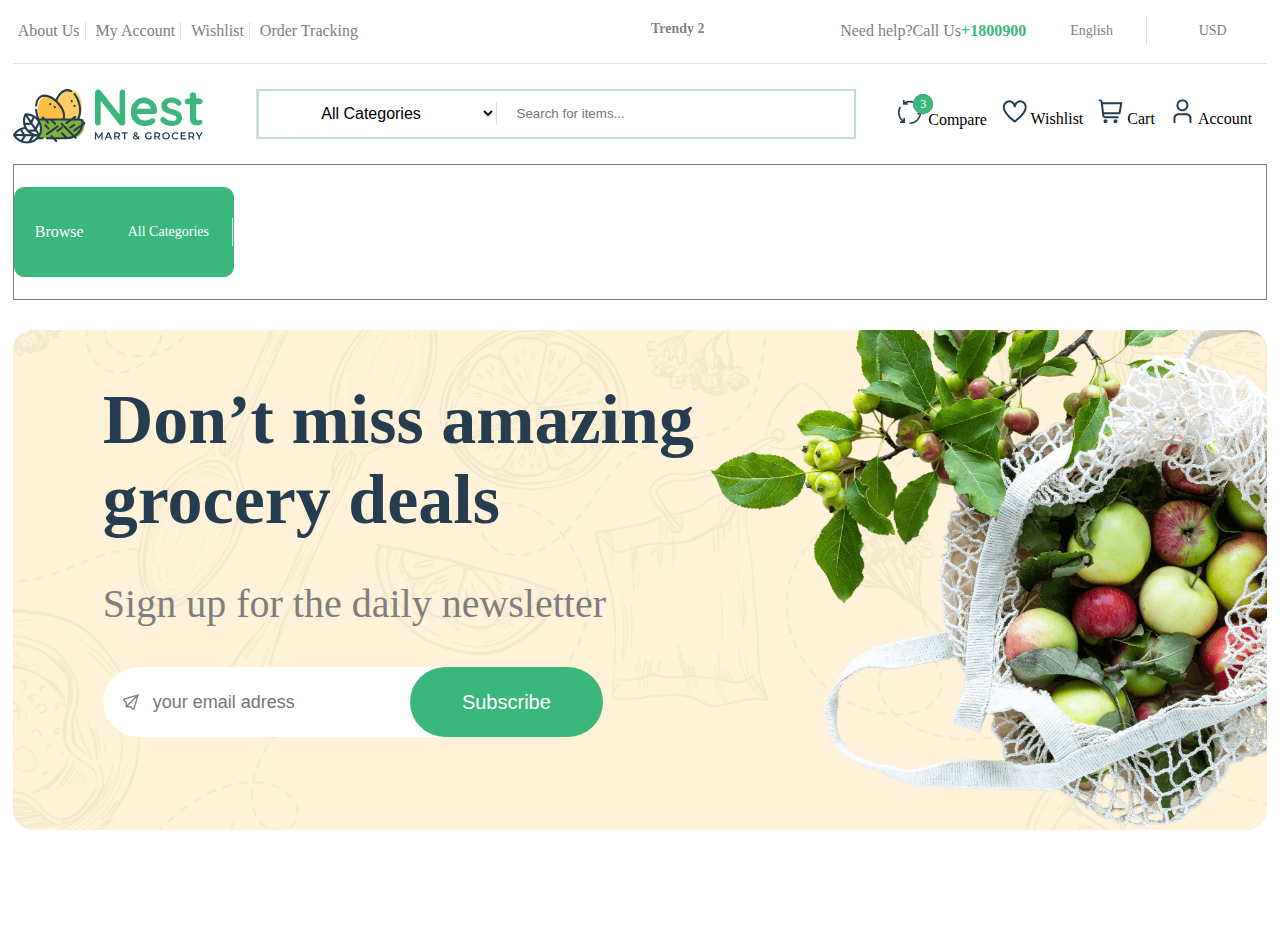
==== index.html @ 227a8813 "added" ====
<!DOCTYPE html>
<html lang="en">
  <head>
    <meta charset="UTF-8" />
    <meta name="viewport" content="width=device-width, initial-scale=1.0" />
    <link rel="stylesheet" href="./src/css/style.css" />
    <link
      rel="stylesheet"
      href="https://cdnjs.cloudflare.com/ajax/libs/font-awesome/6.4.2/css/all.min.css"
      integrity="sha512-z3gLpd7yknf1YoNbCzqRKc4qyor8gaKU1qmn+CShxbuBusANI9QpRohGBreCFkKxLhei6S9CQXFEbbKuqLg0DA=="
      crossorigin="anonymous"
      referrerpolicy="no-referrer"
    />
    <title>Document</title>
  </head>
  <body>
    <header>
      <div class="header_top">
        <div class="header_top_left">
          <ul>
            <li>About Us</li>
            <li>My Account</li>
            <li>Wishlist</li>
            <li>Order Tracking</li>
          </ul>
        </div>
        <div class="header_top_center">
          <marquee> Trendy 25silver jewelry, save up 35% off today </marquee>
        </div>
        <div class="header_top_right">
          <div class="call_operator">
            <ul>
              <li>Need help?Call Us</li>
              <li>+1800900</li>
            </ul>
          </div>
          <div class="lang_menu">
            <div class="selected_lang">
              English
              <i class="fa-solid fa-angle-down"></i>
            </div>
            <ul>
              <li>
                <a href="#" class="fr">Français</a>
              </li>
              <li>
                <a href="#" class="de">Deutsch</a>
              </li>
              <li>
                <a href="#" class="ru">Pусский</a>
              </li>
              <li>
                <a href="#" class="us">English</a>
              </li>
            </ul>
          </div>
          <div class="currency_menu">
            <div class="selected_currency">
              USD
              <i class="fa-solid fa-angle-down"></i>
            </div>
            <ul>
              <li>
                <a href="#" class="fr">Français</a>
              </li>
              <li>
                <a href="#" class="de">Deutsch</a>
              </li>
              <li>
                <a href="#" class="ru">Pусский</a>
              </li>
              <li>
                <a href="#" class="us">English</a>
              </li>
            </ul>
          </div>
        </div>
      </div>
      <div class="header_middle">
        <div class="logo">
          <img src="./src/img/logo.svg" alt="" />
        </div>
        <div class="search">
          <div class="form">
            <select name="All Categories" id="category">
              <option value="categories">All Categories</option>
              <option value="accessories">Accessories</option>
              <option value="Basketball">Basketball</option>
              <option value="customise">customise</option>
              <option value="Decor">Decor</option>
            </select>
            <div class="search_icon">
              <input
                type="search"
                name=""
                id=""
                placeholder="Search for items..."
              />
              <button>
                <i class="fa-solid fa-magnifying-glass"></i>
              </button>
            </div>
          </div>
        </div>
        <div class="social_media">
          <ul>
            <li>
              <img src="./src/img/icon-compare.svg" alt="" />
              Compare
            </li>
            <li>
              <img src="./src/img/icon-heart.svg" alt="" />
              Wishlist
            </li>
            <li>
              <img src="./src/img/icon-cart.svg" alt="" />
              Cart
            </li>
            <li>
              <img src="./src/img/icon-user.svg" alt="" />
              Account
            </li>
          </ul>
        </div>
      </div>
      <div class="header_bottom">
        <div class="header_bottom_left">
          <div>
            <i class="fa-brands fa-microsoft"></i>
            <span>Browse</span>
          </div>
          <div class="lang_menu">
            <div class="category">
              All Categories
              <i class="fa-solid fa-angle-down"></i>
            </div>
            <ul class="lang_menu_ul">
              <li>
                <a href="#" class="fr">Milks&Dairies</a>
              </li>
              <li>
                <a href="#" class="de">Clothing&Beauty</a>
              </li>
              <li>
                <a href="#" class="ru">Pet Foods&Toy</a>
              </li>
            </ul>
          </div>
        </div>
        <div></div>
        <div></div>
      </div>
    </header>
    <main>
      <section class="banner">
        <div class="content">
          <h1>Don’t miss amazing<br />grocery deals</h1>
          <p>Sign up for the daily newsletter</p>
          <form action="">
            <input type="email" name="" id="" placeholder="your email adress" />
            <button type="submit">Subscribe</button>
          </form>
        </div>
      </section>
    </main>
  </body>
</html>
---- src/css/style.css ----
* {
    margin: 0;
    padding: 0;
    box-sizing: border-box;
}

body {
    width: 100%;
    height: 100%;
    background-color: #FFFFFF;
}

li {
    list-style: none;
}

header {
    width: 98%;
    height: 300px;
    background-color: #FFFFFF;
    margin-left: auto;
    margin-right: auto;
    display: flex;
    justify-content: space-between;
    align-items: flex-start;
    flex-direction: column;
}

.header_top {
    width: 100%;
    height: 70px;
    background-color: #FFFFFF;
    display: flex;
    justify-content: space-between;
    align-items: center;
    border-bottom: 1px solid #DEDFE2;
}

.header_top_left ul {
    display: flex;
    justify-content: space-between;
    align-items: center;
    cursor: pointer;
}

.header_top_left ul li {
    margin: 5px;
    border-right: 1px solid #DEDFE2;
    padding-right: 5px;
    color: #7E7E7E;
    font-size: 16px;
}

.header_top_left ul li:nth-last-child(1) {
    border-right: none;
}

.header_top_center {
    margin: 10px;
    padding: 10px;
}

.header_top_center marquee {
    font-weight: 600;
    font-size: 14px;
    color: #7E7E7E;
}

.header_top_right {
    display: flex;
    justify-content: flex-end;
    align-items: center;
    margin-left: 80px;
}

.header_top_right div:nth-last-child(1) {
    border-right: none;
}

.call_operator {
    display: flex;
    justify-content: center;
    align-items: center;
    line-height: 10px;
}

.call_operator ul {
    display: flex;
    justify-content: center;
    align-items: center;
    color: #7E7E7E;
}

.call_operator ul li:nth-last-child(1) {
    color: #3BB77E;
    font-weight: 600;
}


.lang_menu,
.currency_menu {
    position: relative;
    border-right: 1px solid #DEDFE2;
    padding-right: 20px;
    padding-left: 10px;
}

.lang_menu ul li a:hover,
.currency_menu ul li a:hover {
    background-color: #f2f2f2;
}

.selected_lang,
.selected_currency,
.category {
    cursor: pointer;
    display: flex;
    justify-content: space-around;
    align-items: center;
    width: 90px;
    line-height: 2;
    padding-left: 5px;
    font-size: 14px;
    color: #7E7E7E;
}

.category{
    color: #fff !important;
}


.selected_lang::before,
.selected_currency::before {
    content: "";
    display: block;
    width: 16px;
    height: 16px;
    background-image: url(https://flagsapi.com/US/flat/16.png);
}

.lang_menu ul,
.currency_menu ul {
    display: none;
    margin: 0;
    padding: 0px;
    background-color: #fff;
    border: 1px solid #f8f8f8;
    box-shadow: 0px 1px 10px rgba(0, 0, 0, 0.2);
    border-radius: 5px;
    width: 120px;
    position: absolute;
    top: 50px;
    left: 0;
}

.category ul{
    display: none;
    margin: 0;
    padding: 0px;
    background-color: #fff;
    border: 1px solid #f8f8f8;
    box-shadow: 0px 1px 10px rgba(0, 0, 0, 0.2);
    border-radius: 5px;
    width: 200px;
    position: absolute;
    top: 50px;
    left: 0;
}

.lang_menu ul li,
.currency_menu ul li{
    list-style: none;
    display: flex;
    justify-content: space-between;
    align-items: center;
}

.lang_menu_ul li{
width: 200px;
height: 50px;
background-color: yellow;
margin: 5px;
}

.lang_menu ul li a,
.currency_menu ul li a {
    text-decoration: none;
    width: 120px;
    display: block;
    padding: 2px 5px;
    margin-left: 5px;
}

.lang_menu ul li a::before,
.currency_menu ul li a::before {
    content: "";
    display: inline-block;
    vertical-align: middle;
    margin-right: 5px;
    width: 30px;
    height: 30px;
}

.fr::before {
    background-image: url(../img/category-1.svg);
    background-position: center;
    background-repeat: no-repeat;
    background-size: 100%;
}

.de::before {
    background-image: url(../img/category-2.svg);
}

.ru::before {
    background-image: url(../img/category-3.svg);
}

.fr::before {
    background-image: url(https://flagsapi.com/FR/flat/16.png);
}

.lang_menu:hover ul,
.currency_menu:hover ul {
    display: block;
    z-index: 1;
}

.header_middle {
    width: 100%;
    height: 100px;
    background-color: #FFFFFF;
    display: flex;
    justify-content: space-between;
    align-items: center;
}

.logo {
    width: 200px;
    height: 100px;
}

.logo img {
    width: 100%;
    height: 100%;
    object-fit: contain;
}

.search {
    width: 600px;
    height: 50px;
    background-color: blue;
    outline: none;
    border: none;
    border-left: 1px solid rgb(227, 220, 220);
}

.form {
    display: flex;
    align-items: center;
    justify-content: flex-start;
    width: 100%;
    height: 100%;
    background-color: #FFFFFF;
    border: 2px solid #BCE3C9;
    outline: none;
}

select {
    width: 40%;
    height: 50%;
    border: none;
    outline: none;
    text-align: center;
    font-size: 16px;
    outline: none;
    border-right: 1px solid rgb(227, 220, 220);
    background-color: transparent;
}

.search_icon {
    width: 60%;
    height: 100%;
    background-color: white;
    display: flex;
    justify-content: space-between;
    align-items: center;
}

.search input {
    display: flex;
    justify-content: center;
    align-items: center;
    width: 100%;
    height: 100%;
    outline: none;
    border: none;
    background-color: transparent;
    text-indent: 10px;
    padding-left: 10px;
}

.search_icon button {
    width: 70px;
    height: 100%;
    display: flex;
    background-color: transparent;
    justify-content: center;
    align-items: center;
    font-size: 20px;
    outline: none;
    color: #7E7E7E;
    border: none;
    cursor: pointer;
}



.social_media ul {
    display: flex;
    justify-content: space-between;
    align-items: center;
    position: relative;
    cursor: pointer;
}

.social_media ul li {
    margin-right: 15px;
}

.social_media ul li:before {
    margin-right: 5px;
    width: 20px;
    height: 20px;
    border-radius: 50%;
    position: absolute;
    background-color: #3BB77E;
    color: white;
    top: -5px;
    left: 15px;
    text-align: center;
    font-size: 12px;
    line-height: 20px;
}



.social_media ul li:nth-child(1)::before {
    content: "1";
}

.social_media ul li:nth-child(2)::before {
    content: "2";
}

.social_media ul li:nth-child(3)::before {
    content: "3";
}


.header_bottom {
    width: 100%;
    height: 150px;
    background-color: transparent;
    display: flex;
    justify-content: space-between;
    align-items: center;
    border: 1px solid #7E7E7E;
}

.header_bottom_left {
    display: flex;
    justify-content: space-between;
    align-items: center;
    padding-left: 20px;
    border: 1px solid #3BB77E;
    width: 220px;
    height: 90px;
    border-radius: 10px;
    background-color: #3BB77E;
    color: #fff;
}

main {
    width: 100%;
}

.banner {
    width: 98%;
    height: 500px;
    background-image: url(../img/slider-1.png);
    background-position: center;
    background-size: cover;
    margin-left: auto;
    margin-right: auto;
    margin-bottom: 100px;
    border-radius: 20px;
    margin-top: 30px;
}

.content {
    display: flex;
    flex-direction: column;
    justify-content: space-between;
    align-items: flex-start;
    margin-left: 40px;
    padding: 50px;
}

.content h1 {
    font-size: 70px;
    font-weight: 600;
    color: #253D4E;
}

.content p {
    font-size: 40px;
    margin: 40px 0px;
    color: #7E7E7E;
}

form {
    width: 500px;
    max-width: 500px;
    height: 70px;
    background-color: yellow;
    display: flex;
    justify-content: center;
    align-items: center;
    border-top-right-radius: 40px;
    border-bottom-right-radius: 40px;
    border-top-left-radius: 40px;
    border-bottom-left-radius: 40px;
}

form input {
    background-image: url(../img/icon-plane.png);
    z-index: 1;
    background-position: 20px;
    background-repeat: no-repeat;
    padding-left: 50px;
    font-size: 18px;
    width: 100%;
    height: 100%;
    padding-right: 50px;
    border-top-left-radius: 40px;
    border-bottom-left-radius: 40px;
    border: none;
    outline: none;
}

form button {
    cursor: pointer;
    z-index: 2;
    margin-left: -50px;
    height: 70px;
    width: 300px;
    background: #3BB77E;
    color: white;
    border: 0;
    border-top-right-radius: 40px;
    border-bottom-right-radius: 40px;
    border-top-left-radius: 40px;
    border-bottom-left-radius: 40px;
    font-size: 20px;
}
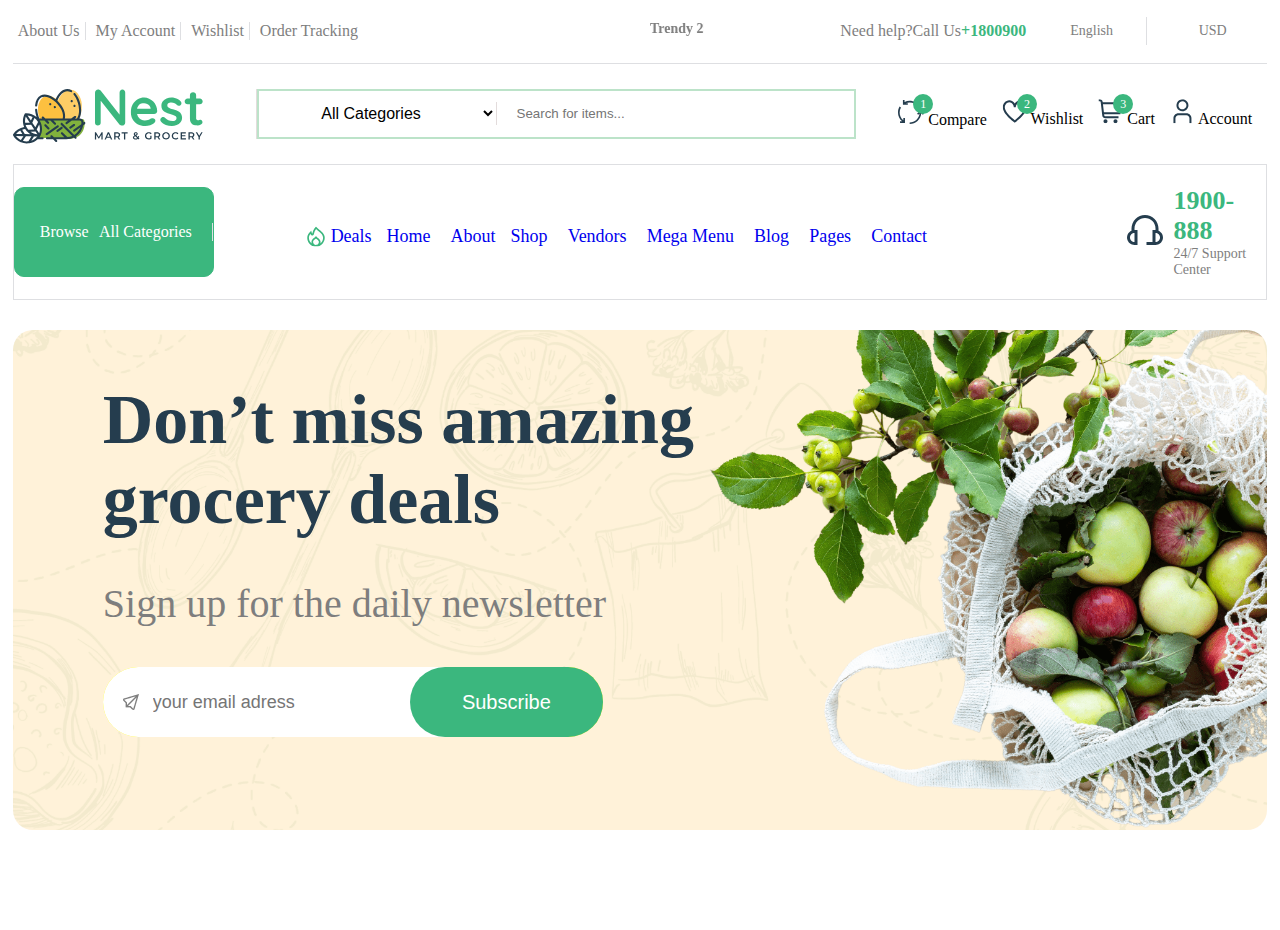
==== commit 77e908f3: "added modified" ====
--- a/index.html
+++ b/index.html
@@ -125,7 +125,7 @@
       </div>
       <div class="header_bottom">
         <div class="header_bottom_left">
-          <div>
+          <div class="header_bottom_left_item">
             <i class="fa-brands fa-microsoft"></i>
             <span>Browse</span>
           </div>
@@ -134,7 +134,7 @@
               All Categories
               <i class="fa-solid fa-angle-down"></i>
             </div>
-            <ul class="lang_menu_ul">
+            <ul>
               <li>
                 <a href="#" class="fr">Milks&Dairies</a>
               </li>
@@ -147,8 +147,53 @@
             </ul>
           </div>
         </div>
-        <div></div>
-        <div></div>
+        <div class="header_bottom_center">
+          <ul>
+            <li>
+              <img src="./src/img/icon-hot.svg" alt="" />
+              <a href="#">Deals</a>
+            </li>
+            <li>
+              <a href="#">Home</a>
+              <i class="fa-solid fa-angle-down"></i>
+            </li>
+            <li>
+              <a href="#">About</a>
+            </li>
+            <li>
+              <a href="#">Shop</a>
+              <i class="fa-solid fa-angle-down"></i>
+            </li>
+            <li>
+              <a href="#">Vendors</a>
+              <i class="fa-solid fa-angle-down"></i>
+            </li>
+            <li>
+              <a href="#">Mega Menu</a>
+              <i class="fa-solid fa-angle-down"></i>
+            </li>
+            <li>
+              <a href="#">Blog</a>
+              <i class="fa-solid fa-angle-down"></i>
+            </li>
+            <li>
+              <a href="#">Pages</a>
+              <i class="fa-solid fa-angle-down"></i>
+            </li>
+            <li>
+              <a href="#">Contact</a>
+            </li>
+          </ul>
+        </div>
+        <div class="header_bottom_right">
+          <div>
+            <img src="./src/img/icon-headphone.svg" alt="">
+          </div>
+          <article>
+            <p>1900-<br>888</p>
+            <span>24/7 Support <br>Center</span>
+          </article>
+        </div>
       </div>
     </header>
     <main>
@@ -162,6 +207,9 @@
           </form>
         </div>
       </section>
+      <section>
+        
+      </section>
     </main>
   </body>
 </html>
--- a/src/css/style.css
+++ b/src/css/style.css
@@ -8,6 +8,7 @@
     width: 100%;
     height: 100%;
     background-color: #FFFFFF;
+    min-width: 700px;
 }
 
 li {
@@ -96,6 +97,11 @@
     font-weight: 600;
 }
 
+.category {
+    display: flex;
+    justify-content: center;
+    align-items: center;
+}
 
 .lang_menu,
 .currency_menu {
@@ -111,8 +117,7 @@
 }
 
 .selected_lang,
-.selected_currency,
-.category {
+.selected_currency {
     cursor: pointer;
     display: flex;
     justify-content: space-around;
@@ -124,7 +129,7 @@
     color: #7E7E7E;
 }
 
-.category{
+.category {
     color: #fff !important;
 }
 
@@ -153,7 +158,7 @@
     left: 0;
 }
 
-.category ul{
+.category ul {
     display: none;
     margin: 0;
     padding: 0px;
@@ -168,18 +173,18 @@
 }
 
 .lang_menu ul li,
-.currency_menu ul li{
+.currency_menu ul li {
     list-style: none;
     display: flex;
     justify-content: space-between;
     align-items: center;
 }
 
-.lang_menu_ul li{
-width: 200px;
-height: 50px;
-background-color: yellow;
-margin: 5px;
+.lang_menu_ul li {
+    width: 200px;
+    height: 50px;
+    background-color: yellow;
+    margin: 5px;
 }
 
 .lang_menu ul li a,
@@ -201,23 +206,20 @@
     height: 30px;
 }
 
+.us::before {
+    background-image: url(https://flagsapi.com/US/flat/32.png);
+}
+
+.de::before {
+    background-image: url(https://flagsapi.com/DE/flat/32.png);
+}
+
+.ru::before {
+    background-image: url(https://flagsapi.com/RU/flat/32.png);
+}
+
 .fr::before {
-    background-image: url(../img/category-1.svg);
-    background-position: center;
-    background-repeat: no-repeat;
-    background-size: 100%;
-}
-
-.de::before {
-    background-image: url(../img/category-2.svg);
-}
-
-.ru::before {
-    background-image: url(../img/category-3.svg);
-}
-
-.fr::before {
-    background-image: url(https://flagsapi.com/FR/flat/16.png);
+    background-image: url(https://flagsapi.com/FR/flat/32.png);
 }
 
 .lang_menu:hover ul,
@@ -326,9 +328,10 @@
 
 .social_media ul li {
     margin-right: 15px;
-}
-
-.social_media ul li:before {
+    position: relative;
+}
+
+.social_media ul li::before {
     margin-right: 5px;
     width: 20px;
     height: 20px;
@@ -343,8 +346,6 @@
     line-height: 20px;
 }
 
-
-
 .social_media ul li:nth-child(1)::before {
     content: "1";
 }
@@ -358,14 +359,15 @@
 }
 
 
+
 .header_bottom {
     width: 100%;
     height: 150px;
-    background-color: transparent;
-    display: flex;
-    justify-content: space-between;
-    align-items: center;
-    border: 1px solid #7E7E7E;
+    background-color: white;
+    display: flex;
+    justify-content: space-between;
+    align-items: center;
+    border: 1px solid #DEDFE2;
 }
 
 .header_bottom_left {
@@ -374,12 +376,88 @@
     align-items: center;
     padding-left: 20px;
     border: 1px solid #3BB77E;
-    width: 220px;
+    width: 200px;
     height: 90px;
     border-radius: 10px;
     background-color: #3BB77E;
     color: #fff;
 }
+
+.header_bottom_left_item{
+    display: flex;
+    justify-content: space-between;
+    align-items: center;
+}
+
+.header_bottom_left_item span{
+    margin-left: 5px;
+}
+
+.header_bottom_center {
+    width: 700px;
+    height: 100%;
+    background-color: transparent;
+    margin-right: 80px;
+    display: flex;
+    justify-content: space-between;
+    align-items: center;
+    padding: 0 20px;
+}
+
+.header_bottom_center ul {
+    flex-wrap: wrap;
+    display: flex;
+    justify-content: space-between;
+    align-items: center;
+}
+
+.header_bottom_center ul li {
+    display: flex;
+    justify-content: space-between;
+    align-items: center;
+    cursor: pointer;
+    padding: 5px;
+    margin-top: 10px;
+}
+
+.header_bottom_center ul li i {
+    padding-left: 5px;
+    font-size: 12px;
+    color: #7E7E7E;
+}
+
+.header_bottom_center ul li a {
+    text-decoration: none;
+    font-size: 18px;
+    padding-left: 5px;
+}
+
+.header_bottom_right {
+    display: flex;
+    justify-content: space-between;
+    align-items: center;
+    margin-right: 20px;
+    background-color: transparent;
+}
+.header_bottom_right article{
+    display: flex;
+    flex-direction: column;
+    justify-content: flex-start;
+    align-items: flex-start;
+    margin-left: 10px;
+}
+
+.header_bottom_right article p{
+    font-size: 26px;
+    color: #3BB77E;
+    font-weight: 800;
+}
+
+.header_bottom_right article span{
+    color: #7E7E7E;
+    font-size: 14px;
+}
+
 
 main {
     width: 100%;
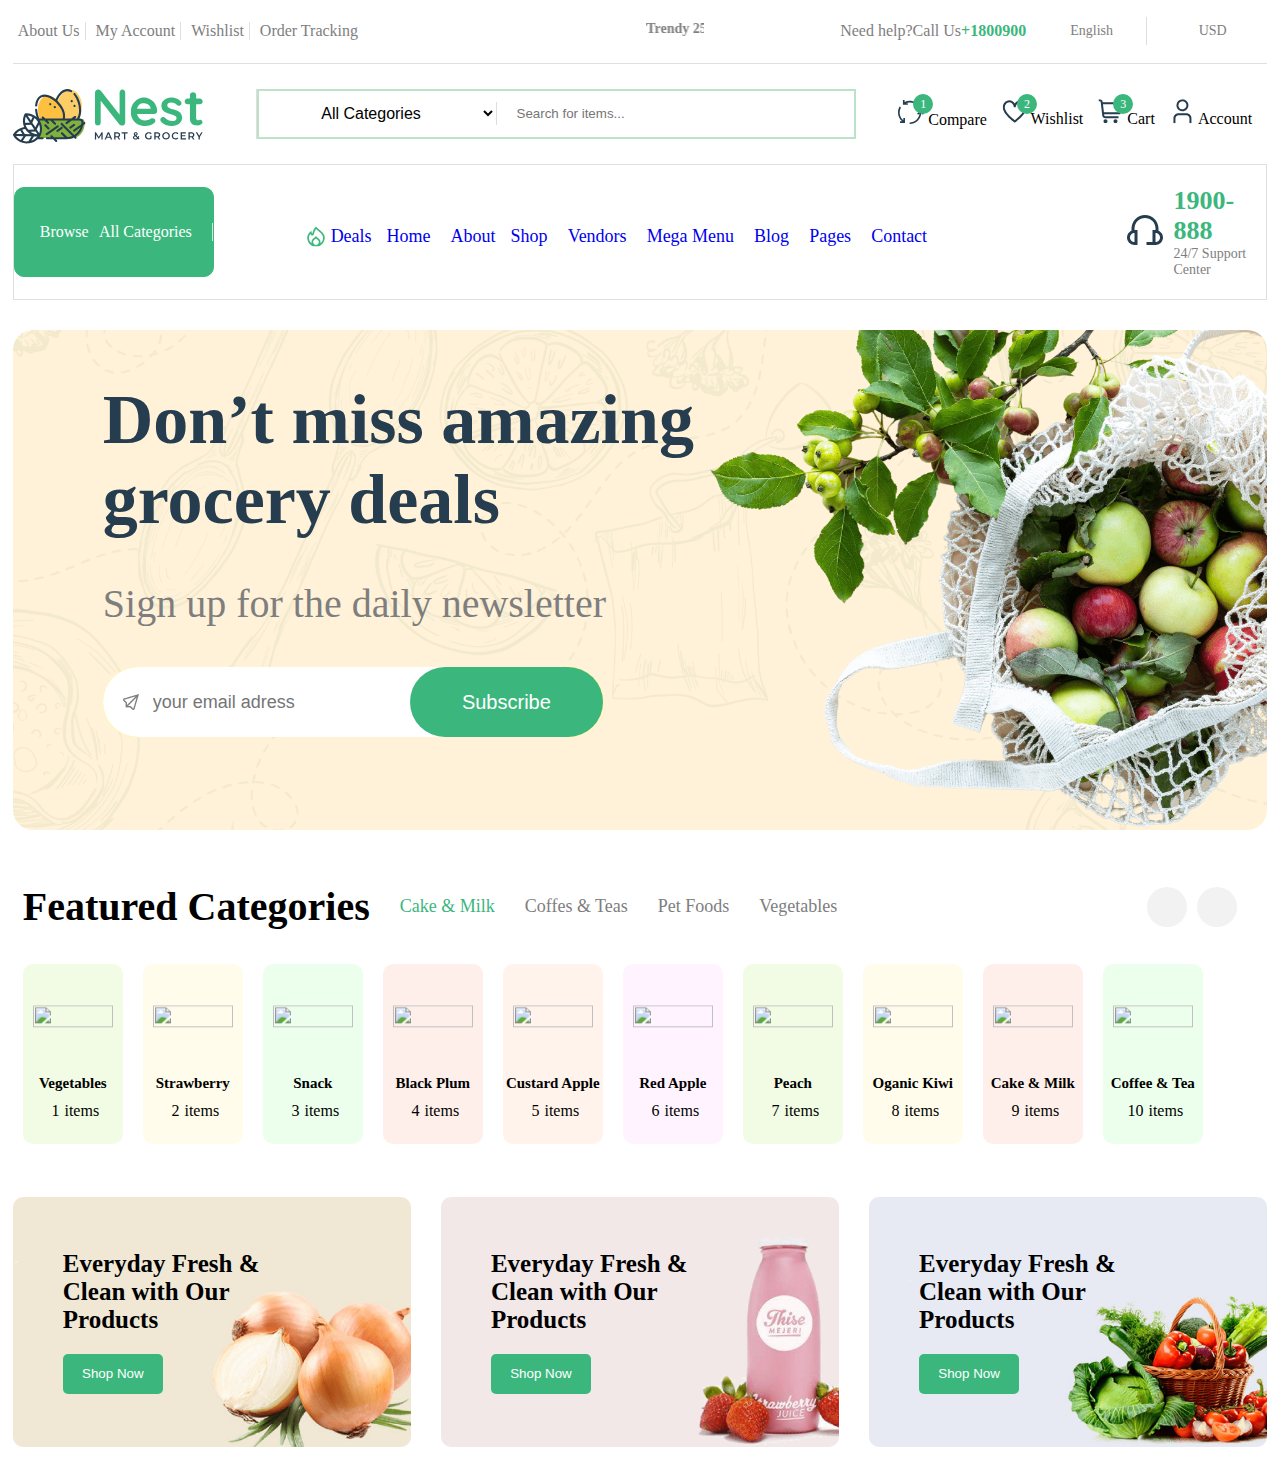
==== commit 52414fcc: "modified" ====
--- a/index.html
+++ b/index.html
@@ -11,6 +11,7 @@
       crossorigin="anonymous"
       referrerpolicy="no-referrer"
     />
+    <script src="./src/js/app.js"></script>
     <title>Document</title>
   </head>
   <body>
@@ -187,11 +188,11 @@
         </div>
         <div class="header_bottom_right">
           <div>
-            <img src="./src/img/icon-headphone.svg" alt="">
+            <img src="./src/img/icon-headphone.svg" alt="" />
           </div>
           <article>
-            <p>1900-<br>888</p>
-            <span>24/7 Support <br>Center</span>
+            <p>1900-<br />888</p>
+            <span>24/7 Support <br />Center</span>
           </article>
         </div>
       </div>
@@ -207,8 +208,69 @@
           </form>
         </div>
       </section>
-      <section>
-        
+      <section class="featured_category">
+        <div class="top">
+          <div class="top_left">
+            <div>
+              <h1>Featured Categories</h1>
+            </div>
+            <div>
+              <ul>
+                <li>
+                  <a href="#" class="selected">Cake & Milk</a>
+                </li>
+                <li>
+                  <a href="#">Coffes & Teas</a>
+                </li>
+                <li>
+                  <a href="#">Pet Foods</a>
+                </li>
+                <li>
+                  <a href="#">Vegetables</a>
+                </li>
+              </ul>
+            </div>
+          </div>
+          <div class="arrow">
+            <button>
+              <i class="fa-solid fa-arrow-left"></i>
+            </button>
+            <button>
+              <i class="fa-solid fa-arrow-right"></i>
+            </button>
+          </div>
+        </div>
+        <div class="featured_center" id="featured_cards">
+          <!-- <div class="card">
+            <div class="card_img">
+              <img src="./src/img/cat-13.png" alt="" />
+            </div>
+            <div class="center_content">
+              <h3>Cake & Milk</h3>
+              <p><span>26</span>items</p>
+            </div>
+          </div> -->
+        </div>
+        <div class="featured_bottom">
+          <div>
+            <h1>Everyday Fresh & <br> Clean with Our <br> Products</h1>
+            <button>Shop Now
+              <i class="fa-solid fa-arrow-right"></i>
+            </button>
+          </div>
+          <div>
+             <h1>Everyday Fresh & <br> Clean with Our <br> Products</h1>
+            <button>Shop Now
+              <i class="fa-solid fa-arrow-right"></i>
+            </button>
+          </div>
+          <div>
+             <h1>Everyday Fresh & <br> Clean with Our <br> Products</h1>
+            <button>Shop Now
+              <i class="fa-solid fa-arrow-right"></i>
+            </button>
+          </div>
+        </div>
       </section>
     </main>
   </body>
--- a/src/css/style.css
+++ b/src/css/style.css
@@ -358,8 +358,6 @@
     content: "3";
 }
 
-
-
 .header_bottom {
     width: 100%;
     height: 150px;
@@ -383,13 +381,13 @@
     color: #fff;
 }
 
-.header_bottom_left_item{
-    display: flex;
-    justify-content: space-between;
-    align-items: center;
-}
-
-.header_bottom_left_item span{
+.header_bottom_left_item {
+    display: flex;
+    justify-content: space-between;
+    align-items: center;
+}
+
+.header_bottom_left_item span {
     margin-left: 5px;
 }
 
@@ -439,7 +437,8 @@
     margin-right: 20px;
     background-color: transparent;
 }
-.header_bottom_right article{
+
+.header_bottom_right article {
     display: flex;
     flex-direction: column;
     justify-content: flex-start;
@@ -447,13 +446,13 @@
     margin-left: 10px;
 }
 
-.header_bottom_right article p{
+.header_bottom_right article p {
     font-size: 26px;
     color: #3BB77E;
     font-weight: 800;
 }
 
-.header_bottom_right article span{
+.header_bottom_right article span {
     color: #7E7E7E;
     font-size: 14px;
 }
@@ -471,7 +470,7 @@
     background-size: cover;
     margin-left: auto;
     margin-right: auto;
-    margin-bottom: 100px;
+    margin-bottom: 30px;
     border-radius: 20px;
     margin-top: 30px;
 }
@@ -541,4 +540,286 @@
     border-top-left-radius: 40px;
     border-bottom-left-radius: 40px;
     font-size: 20px;
+}
+
+.featured_category {
+    width: 98%;
+    height: 600px;
+    background-color: white;
+    margin-left: auto;
+    margin-right: auto;
+    /* margin-bottom: 30px; */
+    display: flex;
+    justify-content: space-between;
+    align-items: flex-start;
+    flex-direction: column;
+}
+
+.top {
+    display: flex;
+    justify-content: space-between;
+    align-items: center;
+    padding: 10px;
+    background-color: white;
+    width: 100%;
+    height: 100px;
+
+}
+
+.top_left {
+    display: flex;
+    justify-content: space-between;
+    align-items: center;
+}
+
+.selected {
+    color: #3BB77E !important;
+}
+
+
+.top_left h1 {
+    font-size: 40px;
+}
+
+.top_left ul {
+    display: flex;
+    justify-content: space-between;
+    align-items: center;
+    margin-left: 30px;
+}
+
+.top_left ul li {
+    margin-right: 30px;
+    transition: .5s;
+}
+
+.top_left ul li:hover {
+    transform: translateY(-5px);
+}
+
+.top_left ul li a {
+    text-decoration: none;
+    font-size: 18px;
+    color: #7E7E7E;
+}
+
+.arrow {
+    display: flex;
+    justify-content: space-between;
+    align-items: center;
+    margin-right: 10px;
+}
+
+.arrow button {
+    width: 40px;
+    height: 40px;
+    border-radius: 50%;
+    margin-right: 10px;
+    border: none;
+    background-color: #f2f2f2;
+    transition: .5s;
+}
+
+.arrow button:hover {
+    background-color: #3BB77E;
+}
+
+.arrow button:hover i {
+    color: white;
+}
+
+
+.arrow button i {
+    font-size: 14px;
+    color: #7E7E7E;
+}
+
+.featured_center {
+    display: flex;
+    justify-content: flex-start;
+    align-items: center;
+    width: 100%;
+    height: 200px;
+    margin-bottom: 30px;
+    background-color: transparent;
+    border-radius: 10px;
+    flex-wrap: wrap;
+}
+
+.card {
+    width: 100px;
+    height: 180px;
+    border-radius: 10px;
+    border: none;
+    display: flex;
+    flex-direction: column;
+    align-items: center;
+    padding-top: 20px;
+    margin: 10px;
+    transition: .7s;
+}
+
+.card:hover {
+    box-shadow: rgba(0, 0, 0, 0.25) 0px 14px 28px, rgba(0, 0, 0, 0.22) 0px 10px 10px;
+}
+
+.card:hover .center_content h3 {
+    color: #3BB77E;
+    font-weight: 600;
+}
+
+
+.card:nth-child(1) {
+    background-color: #F2FCE4;
+}
+
+.card:nth-child(2) {
+    background-color: #FFFCEB;
+}
+
+.card:nth-child(3) {
+    background-color: #ECFFEC;
+}
+
+.card:nth-child(4) {
+    background-color: #FEEFEA;
+}
+
+.card:nth-child(5) {
+    background-color: #FFF3EB;
+}
+
+.card:nth-child(6) {
+    background-color: #FFF3FF;
+}
+
+.card:nth-child(7) {
+    background-color: #F2FCE4;
+}
+
+.card:nth-child(8) {
+    background-color: #FFFCEB;
+}
+
+.card:nth-child(9) {
+    background-color: #FEEFEA;
+}
+
+.card:nth-child(10) {
+    background-color: #ECFFEC;
+}
+
+.card_img {
+    width: 80%;
+    height: 130px;
+    margin-left: auto;
+    margin-right: auto;
+    border: none;
+    position: relative;
+    transition: .7s ease-in;
+}
+
+.card_img img {
+    width: 100%;
+    height: 50%;
+    object-fit: cover;
+    position: absolute;
+    top: 50%;
+    left: 50%;
+    transform: translate(-50%, -50%);
+}
+
+
+.card_img:hover img {
+    width: 105%;
+}
+
+.center_content {
+    width: 100%;
+    height: 50%;
+    background-color: transparent;
+    display: flex;
+    flex-direction: column;
+    justify-content: center;
+    align-items: center;
+    margin-bottom: 20px;
+}
+
+.center_content h3 {
+    font-size: 15px;
+    padding-bottom: 10px;
+}
+
+.center_content span {
+    padding: 0 5px;
+}
+
+.featured_bottom {
+    width: 100%;
+    height: 300px;
+    background-color: transparent;
+    display: flex;
+    justify-content: space-between;
+    align-items: center;
+}
+
+.featured_bottom div{
+    width: 400px;
+    height: 250px;
+    background-position: center;
+    background-repeat: no-repeat;
+    background-size: cover;
+    border-radius: 10px;
+    display: flex;
+    justify-content: center;
+    align-items: flex-start;
+    flex-direction: column;
+    padding-left: 50px;
+    transition: .5s;
+}
+
+.featured_bottom div h1{
+    font-size: 25px;
+    transition: .5s;
+}
+
+.featured_bottom div:nth-child(1){
+    background-image: url("../img/banner-1.png");
+}
+.featured_bottom div:nth-child(2){
+    background-image: url("../img/banner-2.png");
+    margin: 0 30px;
+}
+.featured_bottom div:nth-child(3){
+    background-image: url("../img/banner-3.png");
+}
+
+.featured_bottom button{
+    margin-top: 20px;
+    width: 100px;
+    height: 40px;
+    background-color: #3BB77E;
+    color: white;
+    border: none;
+    outline: none;
+    border-radius: 5px;
+    padding-left: 5px;
+    transition: .5s;
+}
+
+.featured_bottom button i{
+    margin-left: 5px;
+}
+
+.featured_bottom div:hover{
+    filter: brightness(95%);
+}
+
+.featured_bottom div:hover h1{
+    transform: translateY(-5px);
+}
+
+.featured_bottom button:hover{
+    width: 120px;
+    background-color: orange;
 }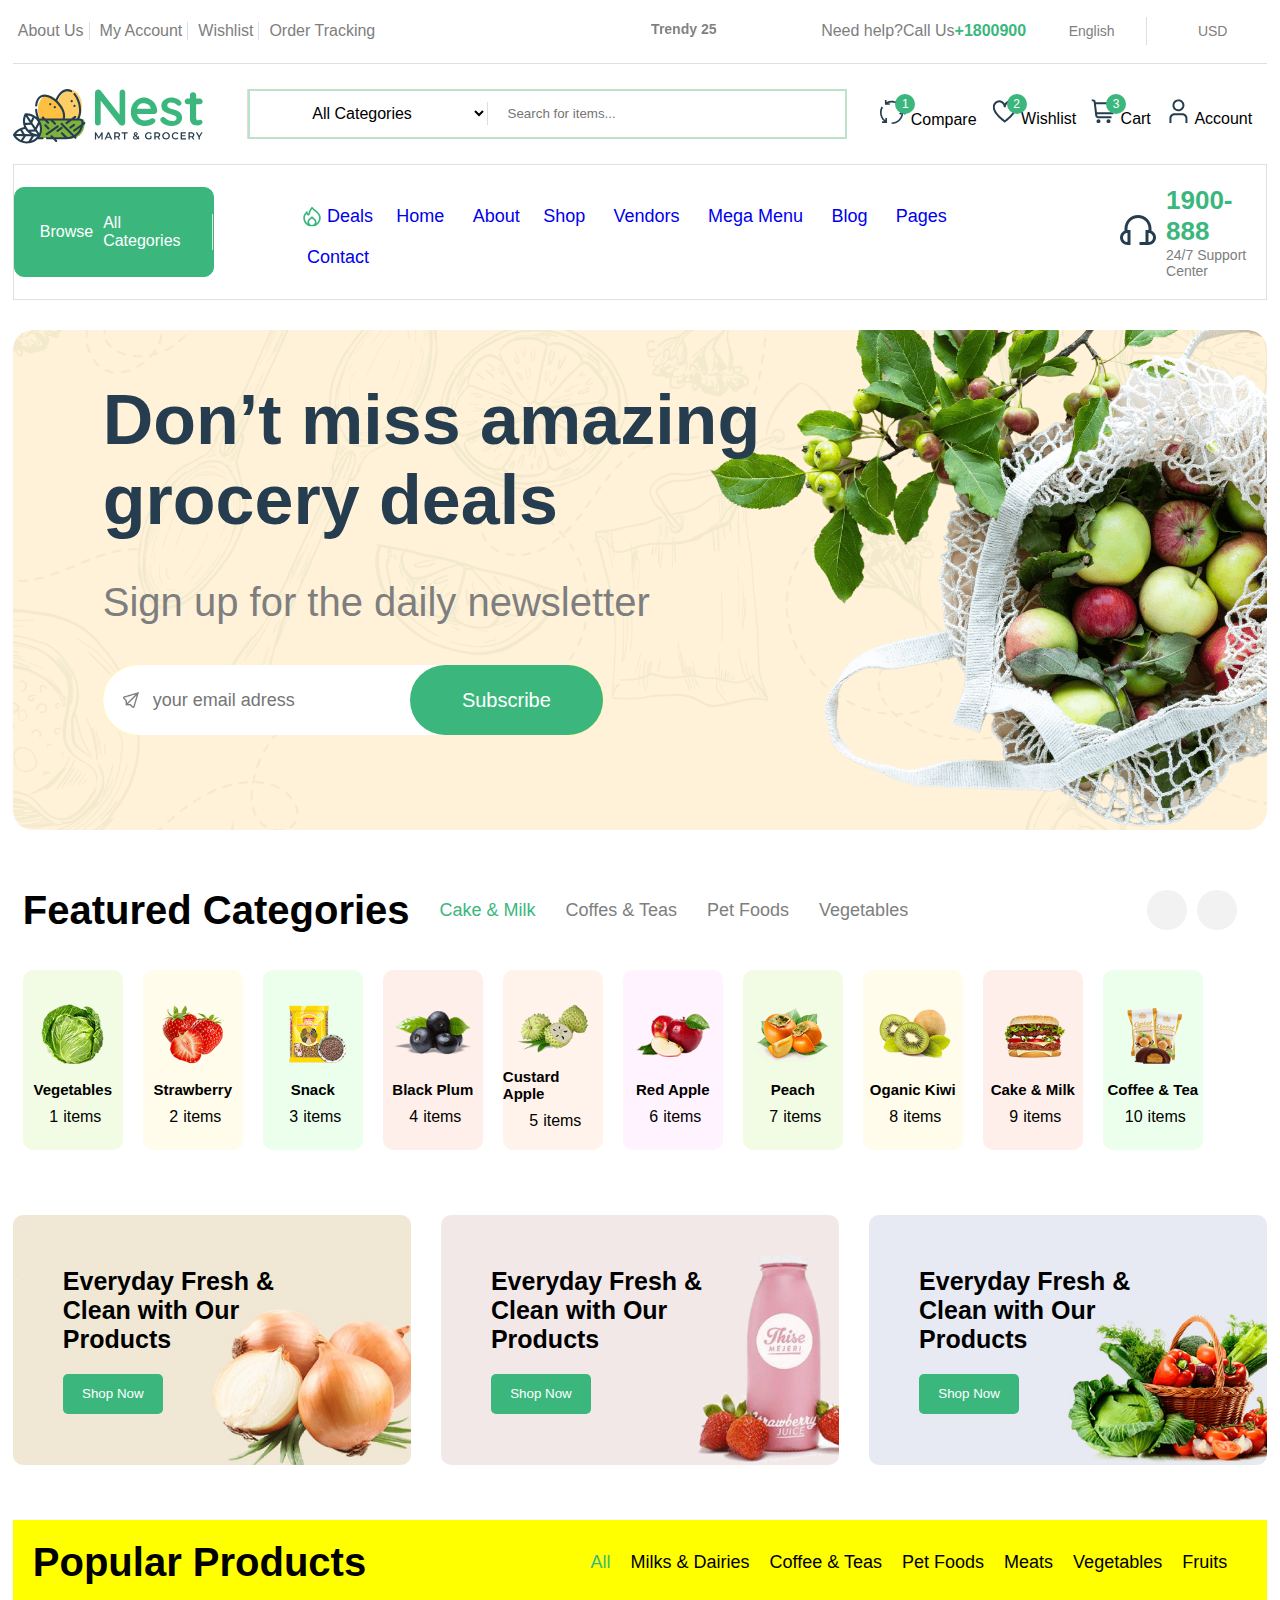
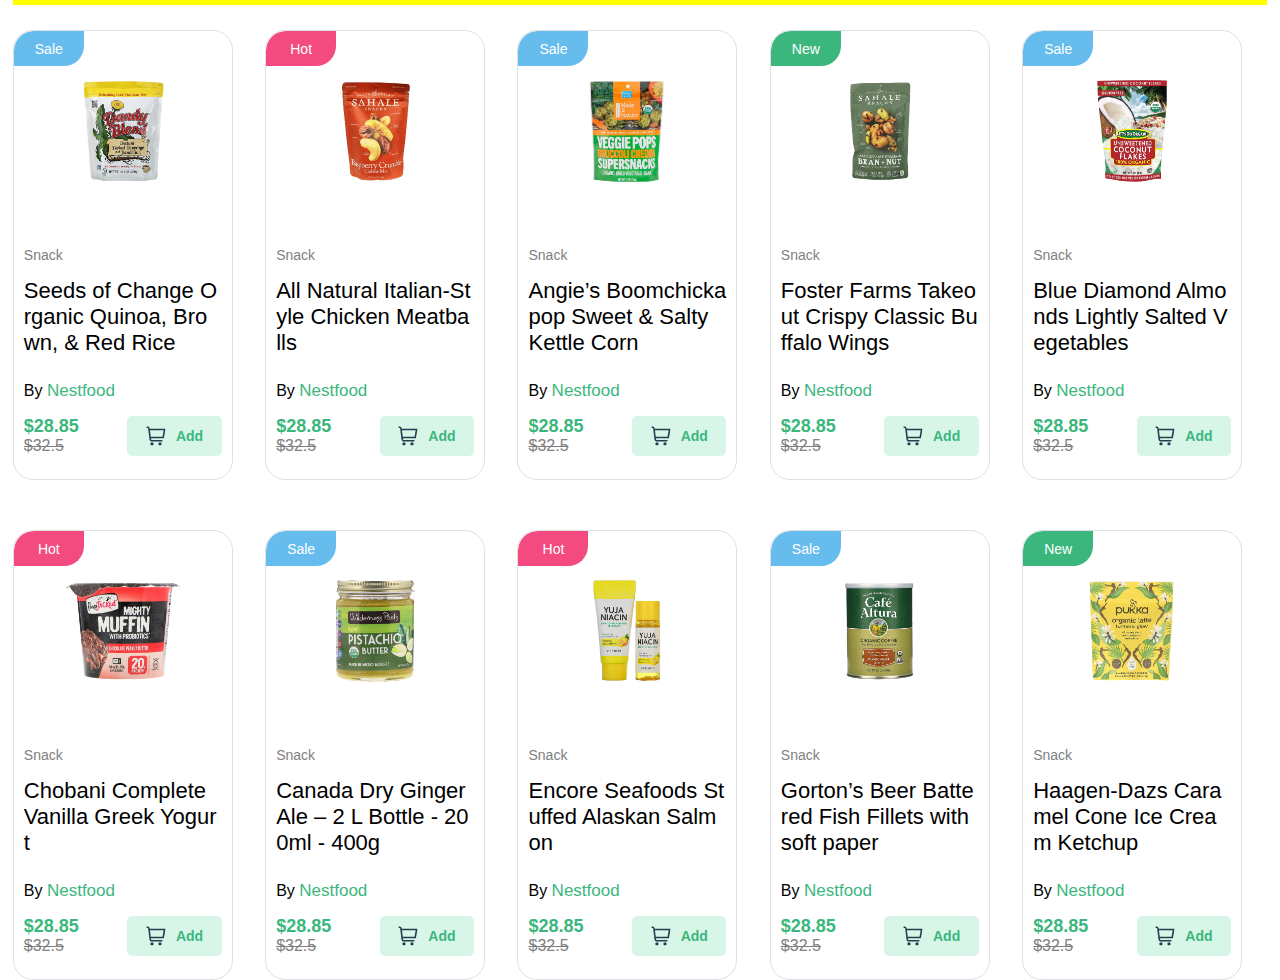
==== commit 5f70d66b: "added new section" ====
--- a/index.html
+++ b/index.html
@@ -253,23 +253,86 @@
         </div>
         <div class="featured_bottom">
           <div>
-            <h1>Everyday Fresh & <br> Clean with Our <br> Products</h1>
-            <button>Shop Now
+            <h1>
+              Everyday Fresh & <br />
+              Clean with Our <br />
+              Products
+            </h1>
+            <button>
+              Shop Now
               <i class="fa-solid fa-arrow-right"></i>
             </button>
           </div>
           <div>
-             <h1>Everyday Fresh & <br> Clean with Our <br> Products</h1>
-            <button>Shop Now
+            <h1>
+              Everyday Fresh & <br />
+              Clean with Our <br />
+              Products
+            </h1>
+            <button>
+              Shop Now
               <i class="fa-solid fa-arrow-right"></i>
             </button>
           </div>
           <div>
-             <h1>Everyday Fresh & <br> Clean with Our <br> Products</h1>
-            <button>Shop Now
+            <h1>
+              Everyday Fresh & <br />
+              Clean with Our <br />
+              Products
+            </h1>
+            <button>
+              Shop Now
               <i class="fa-solid fa-arrow-right"></i>
             </button>
           </div>
+        </div>
+      </section>
+      <section class="products">
+        <div class="products_top">
+          <div>
+            <h1>Popular Products</h1>
+          </div>
+          <div class="products_nav">
+            <ul>
+              <li>All</li>
+              <li>milks & Dairies</li>
+              <li>Coffee & Teas</li>
+              <li>Pet Foods</li>
+              <li>Meats</li>
+              <li>Vegetables</li>
+              <li>Fruits</li>
+            </ul>
+          </div>
+        </div>
+        <div class="products_bottom" id="products_card">
+          <!-- <div class="product_card">
+            <div class="prod_image1">
+              <img src="./src/img/product-1-1.jpg" alt="" />
+            </div>
+            <div class="prod_image2">
+              <img src="./src/img/product-1-2.jpg" alt="" />
+            </div>
+            <div class="product_card_content">
+              <span>Snack</span>
+              <h2>Seeds of change organic Quiona, brown,&red rice</h2>
+              <div class="rating">
+                <i class="fa-solid fa-star"></i>
+                <i class="fa-solid fa-star"></i>
+                <i class="fa-solid fa-star"></i>
+                <i class="fa-solid fa-star"></i>
+                <i class="fa-regular fa-star-half-stroke"></i>
+              </div>
+              <p>by <span>nestfood</span></p>
+              <div class="product_card_buttom">
+                <div class="prod_price">
+                  <b>$28.85</b>
+                  <s>$32.8</s>
+                </div>
+                <button type="button"><img src="./src/img/icon-cart.svg" style="width: 20px;height: 20px;" alt="">
+                  Add</button>
+              </div>
+            </div>
+          </div> -->
         </div>
       </section>
     </main>
--- a/src/css/style.css
+++ b/src/css/style.css
@@ -9,6 +9,7 @@
     height: 100%;
     background-color: #FFFFFF;
     min-width: 700px;
+    font-family: "Lato", sans-serif;
 }
 
 li {
@@ -544,11 +545,10 @@
 
 .featured_category {
     width: 98%;
-    height: 600px;
     background-color: white;
     margin-left: auto;
     margin-right: auto;
-    /* margin-bottom: 30px; */
+    margin-bottom: 30px;
     display: flex;
     justify-content: space-between;
     align-items: flex-start;
@@ -618,6 +618,7 @@
     border: none;
     background-color: #f2f2f2;
     transition: .5s;
+    cursor: pointer;
 }
 
 .arrow button:hover {
@@ -639,7 +640,6 @@
     justify-content: flex-start;
     align-items: center;
     width: 100%;
-    height: 200px;
     margin-bottom: 30px;
     background-color: transparent;
     border-radius: 10px;
@@ -721,7 +721,7 @@
 
 .card_img img {
     width: 100%;
-    height: 50%;
+    height: 70%;
     object-fit: cover;
     position: absolute;
     top: 50%;
@@ -763,7 +763,7 @@
     align-items: center;
 }
 
-.featured_bottom div{
+.featured_bottom div {
     width: 400px;
     height: 250px;
     background-position: center;
@@ -778,23 +778,25 @@
     transition: .5s;
 }
 
-.featured_bottom div h1{
+.featured_bottom div h1 {
     font-size: 25px;
     transition: .5s;
 }
 
-.featured_bottom div:nth-child(1){
+.featured_bottom div:nth-child(1) {
     background-image: url("../img/banner-1.png");
 }
-.featured_bottom div:nth-child(2){
+
+.featured_bottom div:nth-child(2) {
     background-image: url("../img/banner-2.png");
     margin: 0 30px;
 }
-.featured_bottom div:nth-child(3){
+
+.featured_bottom div:nth-child(3) {
     background-image: url("../img/banner-3.png");
 }
 
-.featured_bottom button{
+.featured_bottom button {
     margin-top: 20px;
     width: 100px;
     height: 40px;
@@ -807,19 +809,247 @@
     transition: .5s;
 }
 
-.featured_bottom button i{
+.featured_bottom button i {
     margin-left: 5px;
 }
 
-.featured_bottom div:hover{
+.featured_bottom div:hover {
     filter: brightness(95%);
 }
 
-.featured_bottom div:hover h1{
+.featured_bottom div:hover h1 {
     transform: translateY(-5px);
 }
 
-.featured_bottom button:hover{
+.featured_bottom button:hover {
     width: 120px;
     background-color: orange;
+}
+
+.products {
+    width: 98%;
+    background-color: yellow;
+    margin-left: auto;
+    margin-right: auto;
+    margin-bottom: 30px;
+    display: flex;
+    justify-content: space-between;
+    align-items: flex-start;
+    flex-direction: column;
+}
+
+.products_top {
+    width: 100%;
+    display: flex;
+    justify-content: space-between;
+    align-items: center;
+    padding: 20px;
+}
+
+.products_top h1 {
+    font-size: 40px;
+    font-weight: 600;
+}
+
+.products_nav ul {
+    display: flex;
+    justify-content: space-between;
+    align-items: center;
+}
+
+.products_nav ul li {
+    padding-right: 20px;
+    text-transform: capitalize;
+    font-size: 18px;
+    transition: .5s;
+    cursor: pointer;
+}
+
+.products_nav ul li:hover {
+    transform: translateY(-5px);
+    color: #3BB77E;
+}
+
+.products_nav ul li:nth-child(1) {
+    color: #3BB77E;
+}
+
+.products_bottom {
+    width: 100%;
+    height: 500px;
+    background-color: white;
+    display: flex;
+    justify-content: space-between;
+    align-items: center;
+    flex-wrap: wrap;
+}
+
+.product_card {
+    width: 220px;
+    height: 450px;
+    background-color: white;
+    border: 1px solid #DEDFE2;
+    border-radius: 20px;
+    margin: 25px;
+    margin-left: 0;
+    transition: .3s;
+    overflow: hidden;
+}
+
+.product_card:hover {
+    box-shadow: rgba(67, 71, 85, 0.27) 0px 0px 0.25em, rgba(90, 125, 188, 0.05) 0px 0.25em 1em;
+}
+
+.product_card:hover img {
+    transform: scale(1.1);
+}
+.product_card:hover .prod_image1 img{
+    transform: scale(1.2);
+}
+
+
+
+.prod_image1{
+    width: 100%;
+    height: 200px;
+    background-color: white;
+    display: flex;
+    justify-content: center;
+    align-items: center;
+    position: relative;
+    border-radius: 20px;
+}
+
+
+.prod_image1::before {
+    content: "Hot";
+    width: 70px;
+    height: 35px;
+    border-top-left-radius: 20px;
+    border-bottom-right-radius: 20px;
+    background-color: #F34A7F;
+    position: absolute;
+    top: 0;
+    left: 0;
+    display: flex;
+    justify-content: center;
+    align-items: center;
+    color: white;
+    font-size: 14px;
+    z-index: 2;
+}
+
+.product_card:nth-child(3n+1) .prod_image1::before {
+    background-color: #3BB77E;
+    content: "New";
+}
+
+.product_card:nth-child(odd) .prod_image1::before {
+    background-color: #67BCEE;
+    content: "Sale";
+}
+
+.prod_image1 img {
+    width: 60%;
+    height: 70%;
+    overflow: hidden;
+    object-fit: cover;
+    z-index: 1;
+    transition: .5s;
+
+}
+
+.product_card_content {
+    width: 100%;
+    height: 245px;
+    background-color: white;
+    display: flex;
+    flex-direction: column;
+    justify-content: center;
+    align-items: flex-start;
+    padding: 10px;
+    border-radius: 20px;
+}
+
+.product_card_content span {
+    font-size: 14px;
+    color: gray;
+}
+
+.product_card_content h2 {
+    font-size: 22px;
+    word-break: break-all;
+    color: black;
+    font-weight: 500;
+    padding: 15px 0px;
+    font-family: "Quicksand", sans-serif;
+    /* background-color: fuchsia; */
+    text-align: left;
+}
+
+
+.rating i {
+    color: #FDC040;
+}
+
+.product_card_content p {
+    padding: 10px 0;
+    font-size: 16px;
+    text-transform: capitalize;
+}
+
+.product_card_content p span {
+    color: #3BB77E;
+    font-size: 17px;
+    font-weight: 500;
+}
+
+.product_card_buttom {
+    width: 100%;
+    height: 50px;
+    background-color: white;
+    display: flex;
+    justify-content: space-between;
+    align-items: center;
+}
+
+.prod_price b {
+    margin-right: 10px;
+    font-size: 18px;
+    color: #3BB77E;
+}
+
+.prod_price s {
+    font-size: 16px;
+    color: gray;
+}
+
+.product_card_content button {
+    width: 100px;
+    height: 40px;
+    background-color: #D8F6E8;
+    border-radius: 5px;
+    border: none;
+    font-size: 14px;
+    font-weight: 600;
+    color: #3BB77E;
+    display: flex;
+    justify-content: center;
+    align-items: center;
+    transition: .5s;
+    cursor: pointer;
+}
+
+.product_card_content button:hover {
+    background-color: #3BB77E;
+    color: white;
+}
+
+.product_card_content button:hover img {
+    color: white;
+    filter: invert(100%);
+}
+
+.product_card_content button img {
+    margin-right: 10px;
 }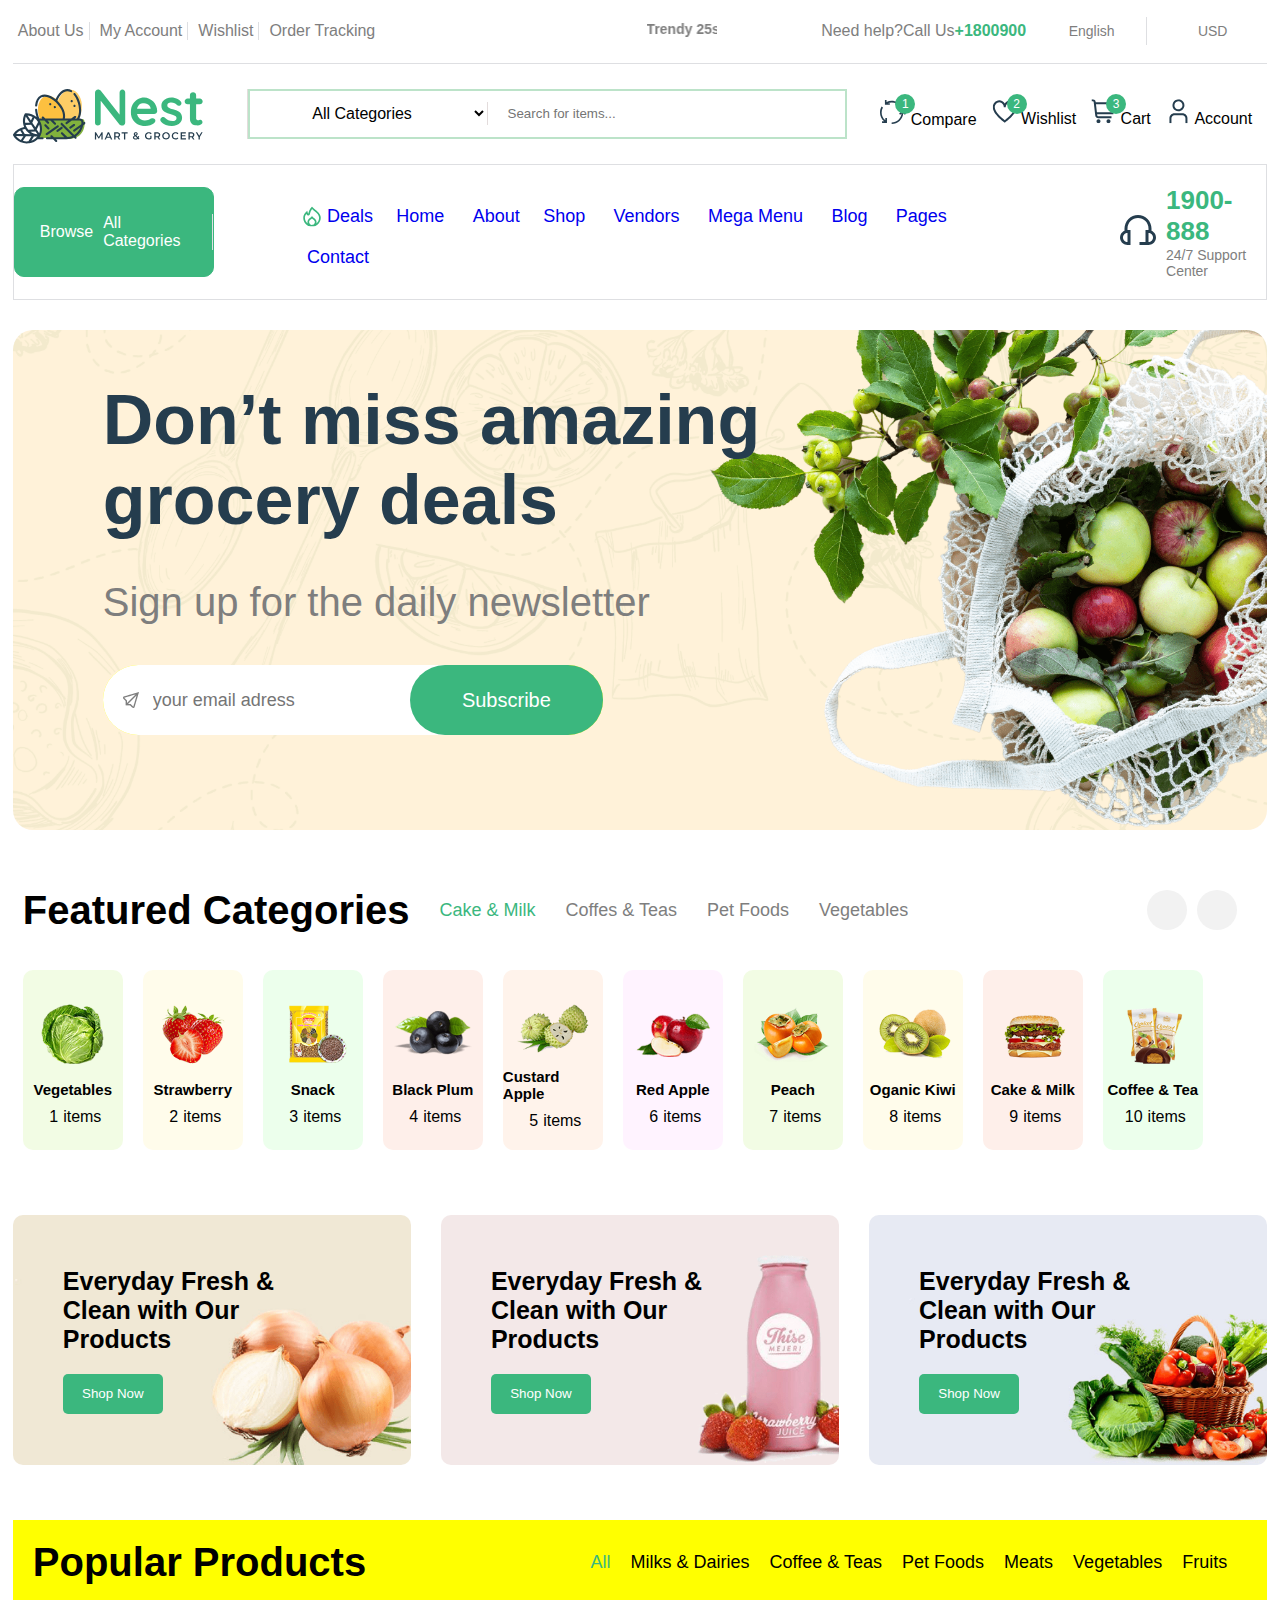
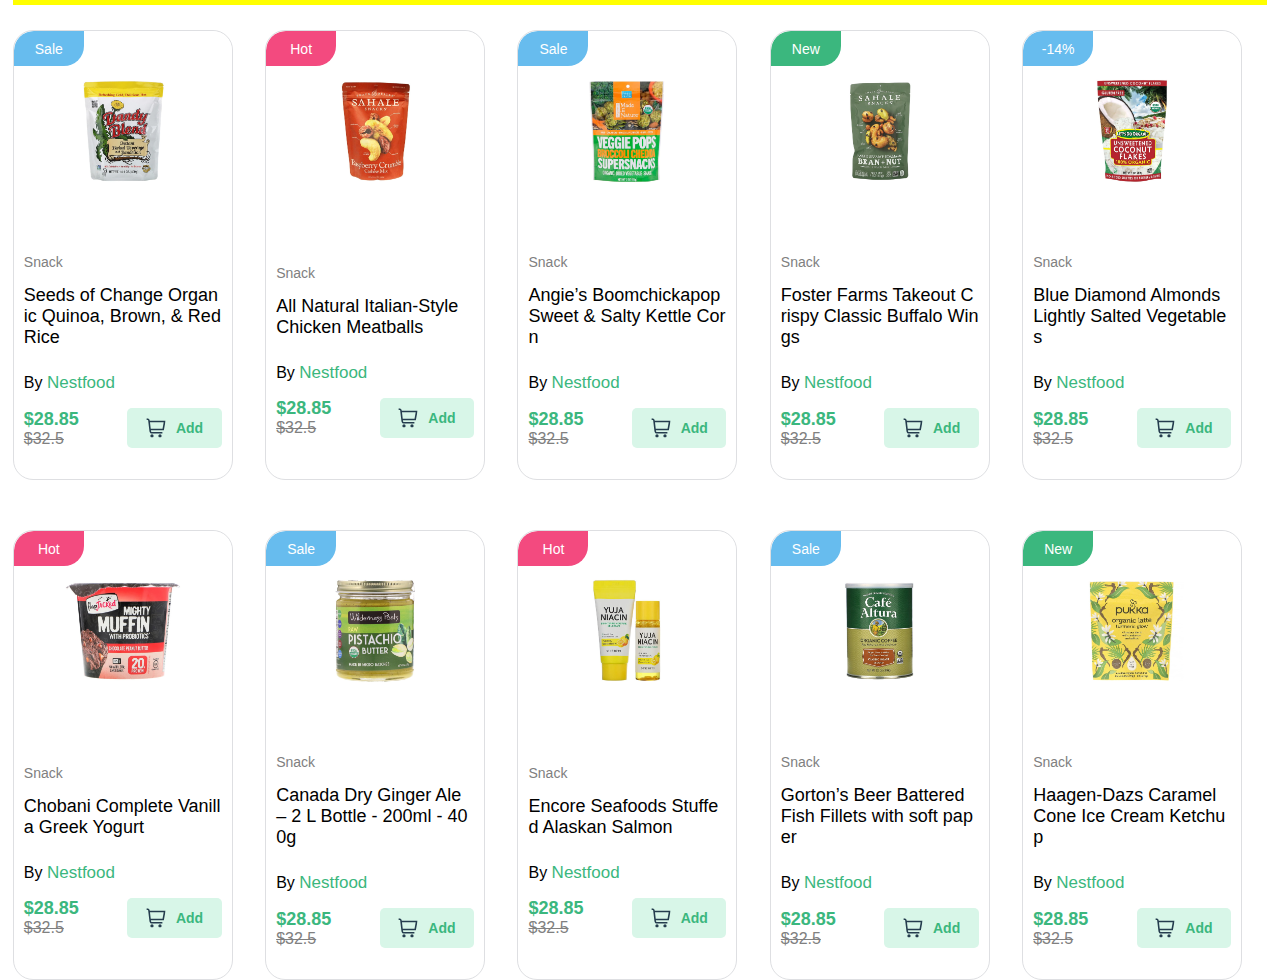
==== commit 134276e1: "added cards" ====
--- a/index.html
+++ b/index.html
@@ -311,6 +311,11 @@
             </div>
             <div class="prod_image2">
               <img src="./src/img/product-1-2.jpg" alt="" />
+              <div class="wishlist">
+                <i class="fa-regular fa-heart"></i>
+                <i class="fa-solid fa-code-compare"></i>
+                <i class="fa-regular fa-eye"></i>
+              </div>
             </div>
             <div class="product_card_content">
               <span>Snack</span>
--- a/src/css/style.css
+++ b/src/css/style.css
@@ -894,22 +894,26 @@
     margin-left: 0;
     transition: .3s;
     overflow: hidden;
+    position: relative;
 }
 
 .product_card:hover {
     box-shadow: rgba(67, 71, 85, 0.27) 0px 0px 0.25em, rgba(90, 125, 188, 0.05) 0px 0.25em 1em;
 }
 
-.product_card:hover img {
-    transform: scale(1.1);
-}
-.product_card:hover .prod_image1 img{
+.product_card:hover .prod_image1 img {
+    display: none;
+}
+
+.product_card:hover .prod_image2 img{
+    display: block;
     transform: scale(1.2);
 }
-
-
-
-.prod_image1{
+.product_card:hover .wishlist{
+    display: block;
+}
+
+.prod_image1 {
     width: 100%;
     height: 200px;
     background-color: white;
@@ -918,6 +922,35 @@
     align-items: center;
     position: relative;
     border-radius: 20px;
+}
+
+.prod_image1 img {
+    width: 60%;
+    height: 70%;
+    overflow: hidden;
+    object-fit: cover;
+    z-index: 1;
+}
+
+.prod_image2 {
+    width: 100%;
+    height: 200px;
+    background-color: transparent;
+    border-radius: 20px;
+    position: absolute;
+    top: 0%;
+    left: 0%;
+}
+
+.prod_image2 img {
+    display: none;
+    width: 60%;
+    height: 70%;
+    overflow: hidden;
+    object-fit: cover;
+    position: absolute;
+    top: 30px;
+    left: 40px;
 }
 
 
@@ -949,14 +982,47 @@
     content: "Sale";
 }
 
-.prod_image1 img {
-    width: 60%;
-    height: 70%;
-    overflow: hidden;
-    object-fit: cover;
-    z-index: 1;
-    transition: .5s;
-
+.product_card:nth-child(5) .prod_image1::before {
+    background-color: #67BCEE;
+    content: "-14%";
+}
+
+.wishlist{
+    width: 100px;
+    background-color: white;
+    border: 1px solid #3BB77E;
+    flex-wrap: wrap;
+    transform: translate(55%,90%);
+    z-index: 10;
+    display: none;
+    cursor: pointer;
+}
+
+.wishlist i{
+    margin: 5px;
+    padding: 5px;
+    position: relative;
+    color: #3BB77E;
+}
+
+.wishlist i:nth-child(1):after{
+    content: "";
+    position: absolute;
+    top: 0;
+    left: 35px;
+    width: 1px;
+    height: 30px;
+    background-color: #DEDFE2;
+}
+
+.wishlist i:nth-child(2):after{
+    content: "";
+    position: absolute;
+    top: 0;
+    left: 35px;
+    width: 1px;
+    height: 30px;
+    background-color: #DEDFE2;
 }
 
 .product_card_content {
@@ -977,13 +1043,12 @@
 }
 
 .product_card_content h2 {
-    font-size: 22px;
+    font-size: 18px;
     word-break: break-all;
     color: black;
     font-weight: 500;
     padding: 15px 0px;
     font-family: "Quicksand", sans-serif;
-    /* background-color: fuchsia; */
     text-align: left;
 }
 
